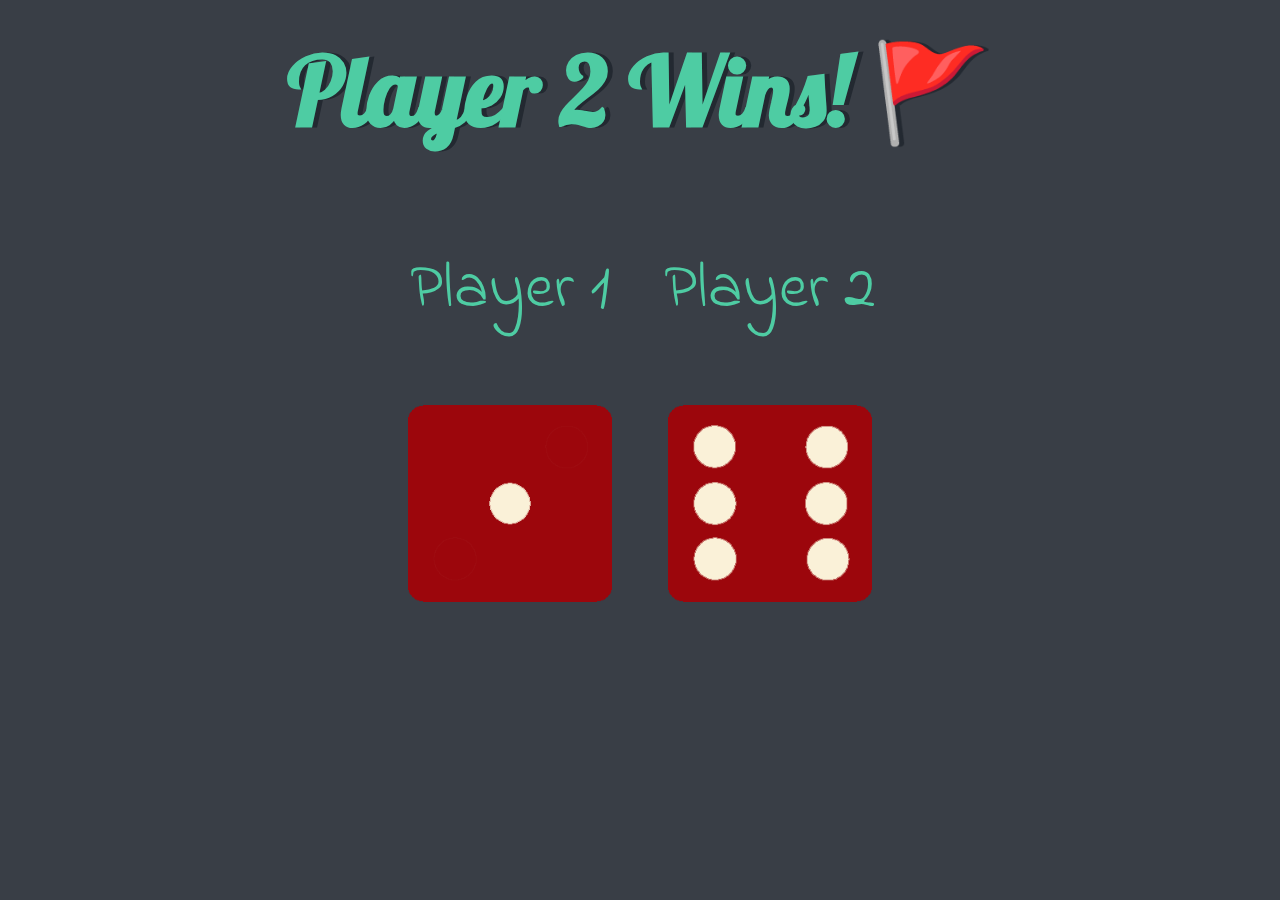
==== index.html @ c4f46a1b "Rename dicee.html to index.html" ====
<!DOCTYPE html>
<html lang="en" dir="ltr">
  <head>
    <meta charset="utf-8" />
    <title>Dicee</title>
    <link rel="stylesheet" href="styles.css" />
    <link
      href="https://fonts.googleapis.com/css?family=Indie+Flower|Lobster"
      rel="stylesheet"
    />
  </head>
  <body>
    <div class="container">
      <h1>REFRESH ME</h1>

      <div class="dice">
        <p>Player 1</p>
        <img class="img1" src="/Users/anupamraj/Downloads/moonlight-films-main/s03/Dicee+Challenge+-+Starting+Files (1)/images/dice6.png" />
      </div>

      <div class="dice">
        <p>Player 2</p>
        <img class="img2" src="/Users/anupamraj/Downloads/moonlight-films-main/s03/Dicee+Challenge+-+Starting+Files (1)/images/dice6.png" />
      </div>
    </div>

  <script src="index.js"> </script>
    
  </body>
</html>
---- styles.css ----
.container {
  width: 70%;
  margin: auto;
  text-align: center;
}

.dice {
  text-align: center;
  display: inline-block;

}

body {
  background-color: #393E46;
}

h1 {
  margin: 30px;
  font-family: 'Lobster', cursive;
  text-shadow: 5px 0 #232931;
  font-size: 6rem;
  color: #4ECCA3;
}

p {
  font-size: 4rem;
  color: #4ECCA3;
  font-family: 'Indie Flower', cursive;
}

img {
  width: 80%;
}

footer {
  margin-top: 5%;
  color: #EEEEEE;
  text-align: center;
  font-family: 'Indie Flower', cursive;

}
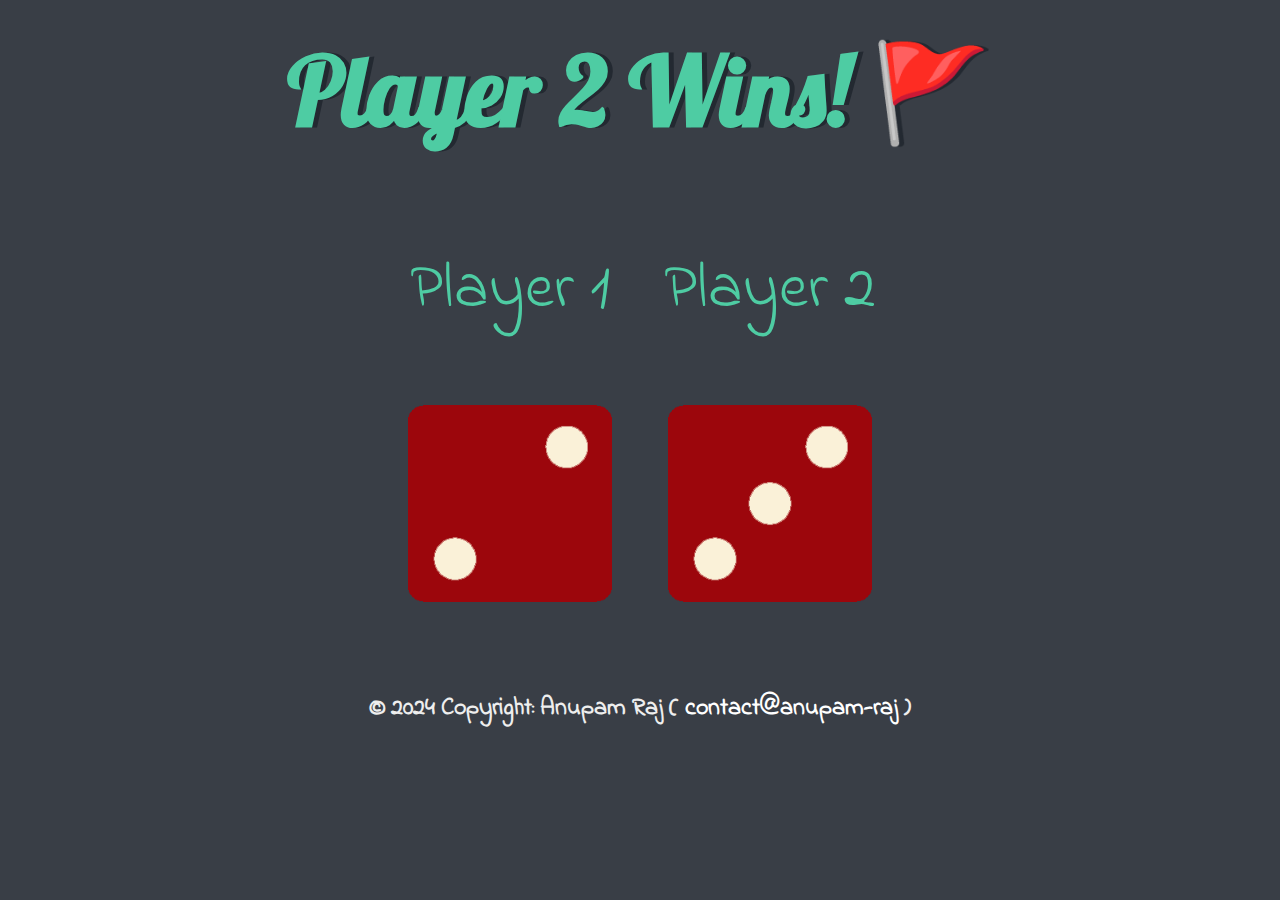
==== commit fc6052fd: "Update index.html" ====
--- a/index.html
+++ b/index.html
@@ -2,7 +2,7 @@
 <html lang="en" dir="ltr">
   <head>
     <meta charset="utf-8" />
-    <title>Dicee</title>
+    <title>DiceNexus</title>
     <link rel="stylesheet" href="styles.css" />
     <link
       href="https://fonts.googleapis.com/css?family=Indie+Flower|Lobster"
@@ -23,6 +23,23 @@
         <img class="img2" src="/Users/anupamraj/Downloads/moonlight-films-main/s03/Dicee+Challenge+-+Starting+Files (1)/images/dice6.png" />
       </div>
     </div>
+<br>
+                    
+<footer>
+<h2>© 2024 Copyright: Anupam Raj (<a href = "mailto:anupam.raj1@outlook.com" >
+contact@anupam-raj
+</a>)
+<style >
+a:link {
+  color: white;
+  background-color: transparent;
+  text-decoration: none;
+}
+    
+
+</style>
+  </h2>
+  </footer>
 
   <script src="index.js"> </script>
     
